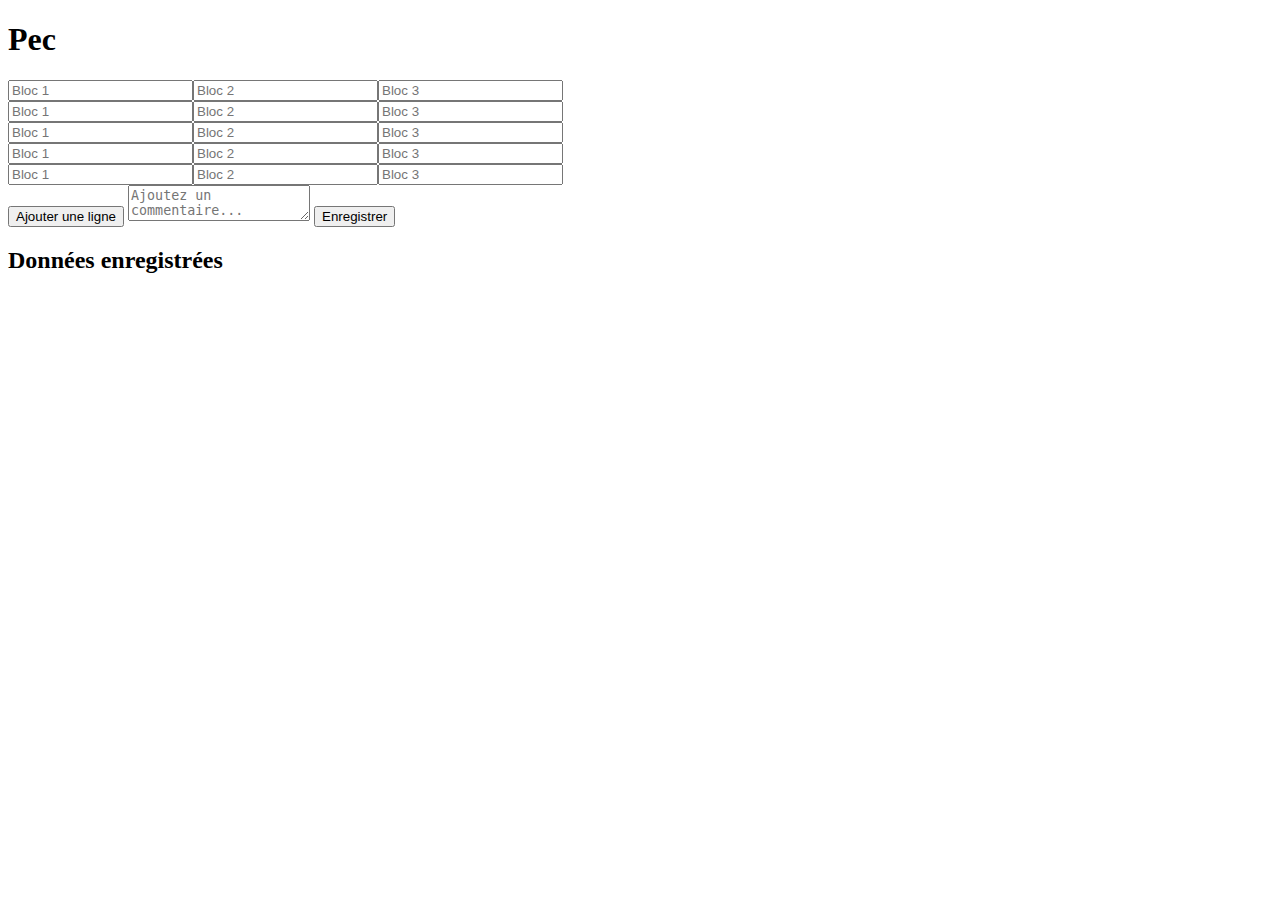
==== Page1.html @ 77e019be "Add files via upload" ====
<!DOCTYPE html>
<html lang="fr">
<head>
    <meta charset="UTF-8">
    <meta name="viewport" content="width=device-width, initial-scale=1.0">
    <title>Page 1 - My Personal Coach</title>
    <link rel="stylesheet" href="styles.css">
</head>
<body>
    <h1>Pec</h1>
    <div class="container">
        <div id="input-container">
            <div class="row"><input type="text" placeholder="Bloc 1"><input type="text" placeholder="Bloc 2"><input type="text" placeholder="Bloc 3"></div>
            <div class="row"><input type="text" placeholder="Bloc 1"><input type="text" placeholder="Bloc 2"><input type="text" placeholder="Bloc 3"></div>
            <div class="row"><input type="text" placeholder="Bloc 1"><input type="text" placeholder="Bloc 2"><input type="text" placeholder="Bloc 3"></div>
            <div class="row"><input type="text" placeholder="Bloc 1"><input type="text" placeholder="Bloc 2"><input type="text" placeholder="Bloc 3"></div>
            <div class="row"><input type="text" placeholder="Bloc 1"><input type="text" placeholder="Bloc 2"><input type="text" placeholder="Bloc 3"></div>
        </div>
        <button onclick="addRow()">Ajouter une ligne</button>
        <textarea id="comment" placeholder="Ajoutez un commentaire..."></textarea>
        <button onclick="saveData()">Enregistrer</button>
    </div>
    <div class="container">
        <h2>Données enregistrées</h2>
        <div id="saved-data-container"></div>
        <div class="saved-blocks" id="saved-container"></div>
    </div>
    

    <script src="script.js"></script>
</body>
</html>
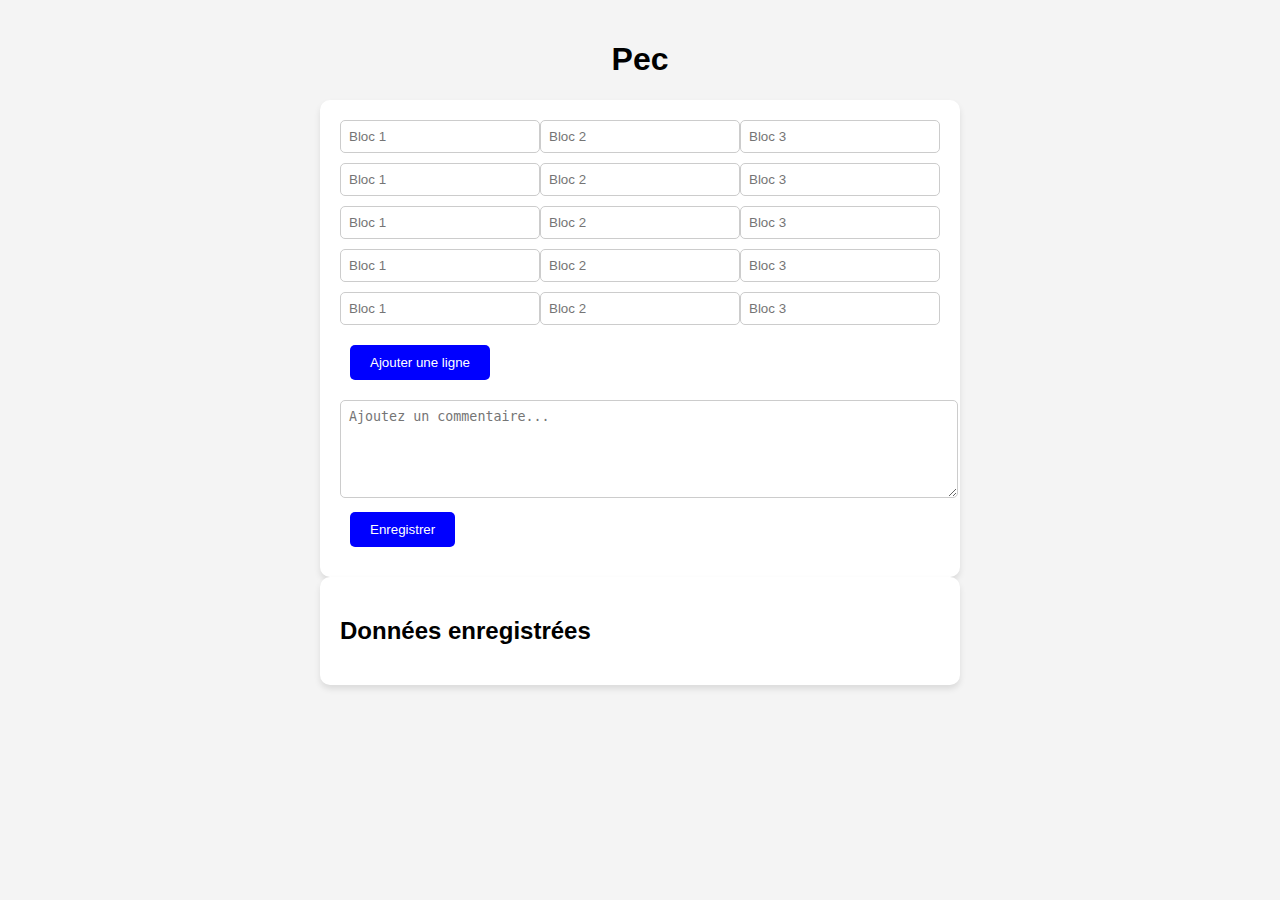
==== commit 095ec96a: "Update Page1.html" ====
--- a/Page1.html
+++ b/Page1.html
@@ -4,7 +4,7 @@
     <meta charset="UTF-8">
     <meta name="viewport" content="width=device-width, initial-scale=1.0">
     <title>Page 1 - My Personal Coach</title>
-    <link rel="stylesheet" href="styles.css">
+    <link rel="stylesheet" href="Styles.css">
 </head>
 <body>
     <h1>Pec</h1>
--- a/Styles.css
+++ b/Styles.css
@@ -0,0 +1,76 @@
+/* Styles généraux */
+body {
+    font-family: Arial, sans-serif;
+    display: flex;
+    flex-direction: column;
+    align-items: center;
+    justify-content: center;
+    margin: 0;
+    background-color: #f4f4f4;
+    padding: 20px;
+}
+
+/* Conteneur principal */
+.container {
+    width: 90%;
+    max-width: 600px;
+    background: white;
+    padding: 20px;
+    border-radius: 10px;
+    box-shadow: 0px 4px 6px rgba(0, 0, 0, 0.1);
+}
+
+/* Ligne d'inputs */
+.row {
+    display: flex;
+    justify-content: space-between;
+    margin-bottom: 10px;
+}
+
+.row input {
+    width: 32%;
+    padding: 8px;
+    border: 1px solid #ccc;
+    border-radius: 5px;
+}
+
+/* Zone de commentaire */
+textarea {
+    width: 100%;
+    height: 80px;
+    margin-top: 10px;
+    padding: 8px;
+    border: 1px solid #ccc;
+    border-radius: 5px;
+}
+
+/* Boutons */
+button {
+    margin: 10px;
+    padding: 10px 20px;
+    background-color: blue;
+    color: white;
+    border: none;
+    border-radius: 5px;
+    cursor: pointer;
+    transition: background 0.3s;
+}
+
+button:hover {
+    background-color: darkblue;
+}
+
+/* Bloc des enregistrements sauvegardés */
+.saved-blocks {
+    width: 90%;
+    max-width: 600px;
+    margin-top: 20px;
+}
+
+.saved-item {
+    background: white;
+    padding: 10px;
+    margin-top: 10px;
+    border-radius: 5px;
+    box-shadow: 0px 2px 4px rgba(0, 0, 0, 0.1);
+}
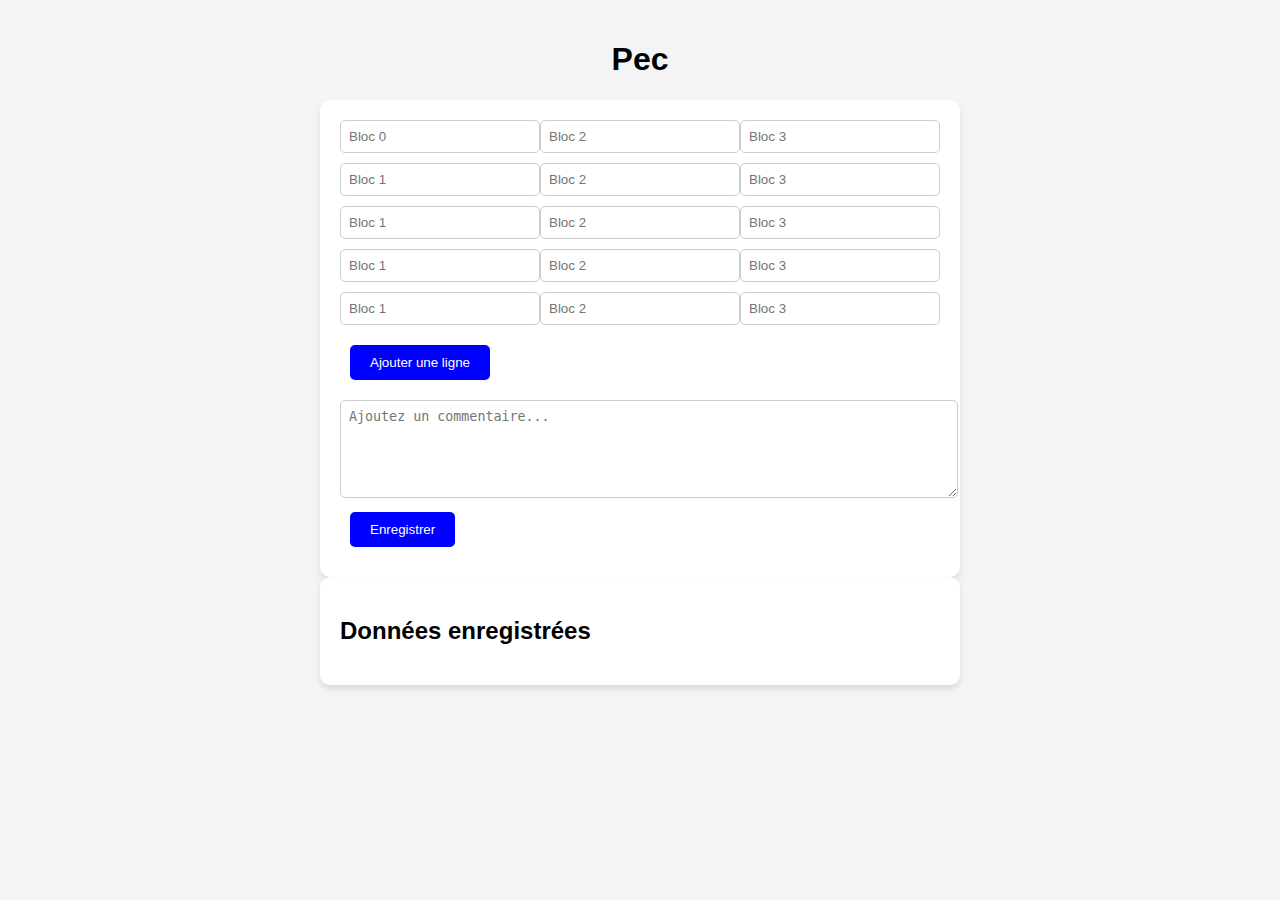
==== commit ce6b03ce: "test1" ====
--- a/Page1.html
+++ b/Page1.html
@@ -10,7 +10,7 @@
     <h1>Pec</h1>
     <div class="container">
         <div id="input-container">
-            <div class="row"><input type="text" placeholder="Bloc 1"><input type="text" placeholder="Bloc 2"><input type="text" placeholder="Bloc 3"></div>
+            <div class="row"><input type="text" placeholder="Bloc 0"><input type="text" placeholder="Bloc 2"><input type="text" placeholder="Bloc 3"></div>
             <div class="row"><input type="text" placeholder="Bloc 1"><input type="text" placeholder="Bloc 2"><input type="text" placeholder="Bloc 3"></div>
             <div class="row"><input type="text" placeholder="Bloc 1"><input type="text" placeholder="Bloc 2"><input type="text" placeholder="Bloc 3"></div>
             <div class="row"><input type="text" placeholder="Bloc 1"><input type="text" placeholder="Bloc 2"><input type="text" placeholder="Bloc 3"></div>
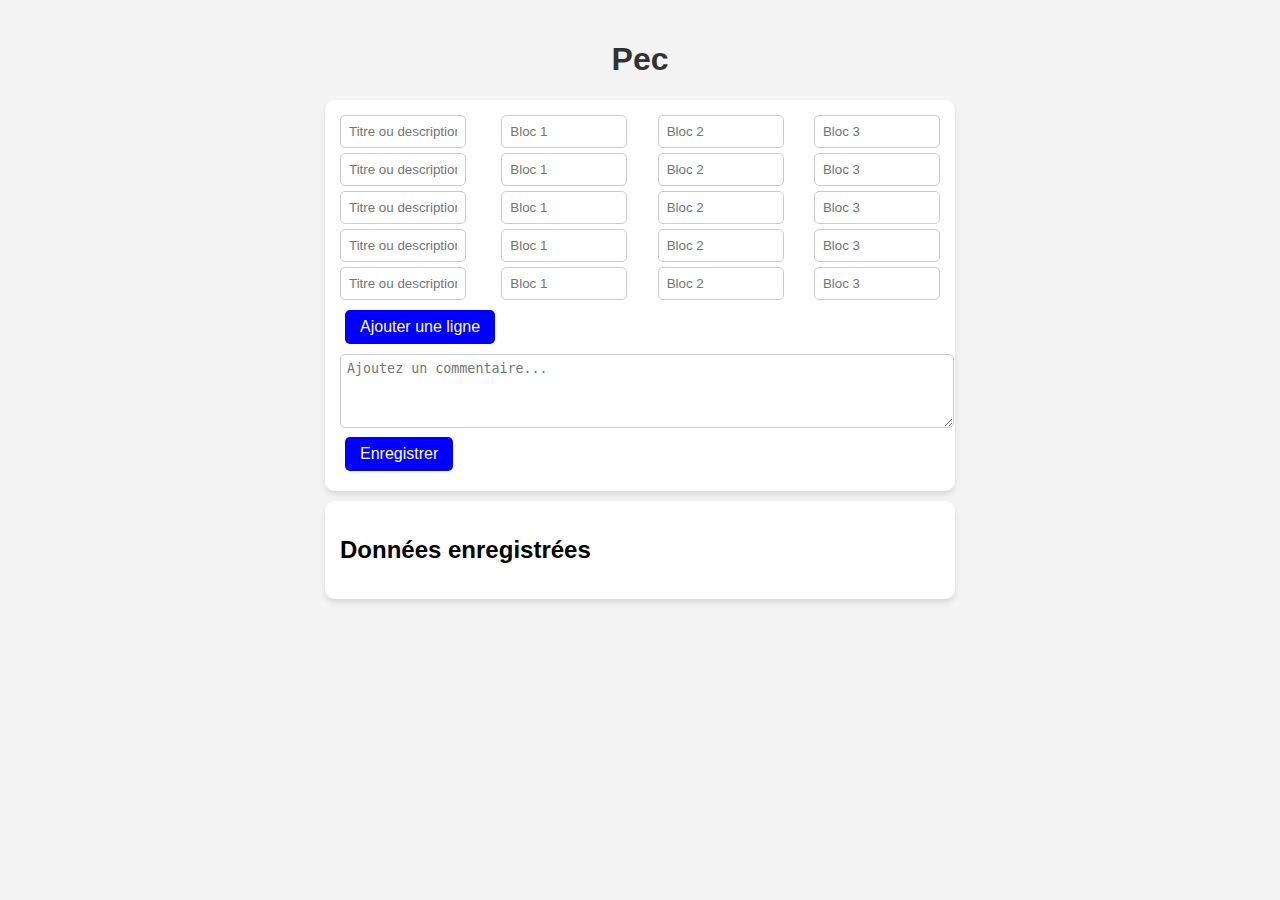
==== commit 7afd11ec: "Adapation block et style" ====
--- a/Page1.html
+++ b/Page1.html
@@ -10,23 +10,57 @@
     <h1>Pec</h1>
     <div class="container">
         <div id="input-container">
-            <div class="row"><input type="text" placeholder="Bloc 0"><input type="text" placeholder="Bloc 2"><input type="text" placeholder="Bloc 3"></div>
-            <div class="row"><input type="text" placeholder="Bloc 1"><input type="text" placeholder="Bloc 2"><input type="text" placeholder="Bloc 3"></div>
-            <div class="row"><input type="text" placeholder="Bloc 1"><input type="text" placeholder="Bloc 2"><input type="text" placeholder="Bloc 3"></div>
-            <div class="row"><input type="text" placeholder="Bloc 1"><input type="text" placeholder="Bloc 2"><input type="text" placeholder="Bloc 3"></div>
-            <div class="row"><input type="text" placeholder="Bloc 1"><input type="text" placeholder="Bloc 2"><input type="text" placeholder="Bloc 3"></div>
+            <div class="row">
+                <input class="big-input" type="text" placeholder="Titre ou description">
+                <input type="text" placeholder="Bloc 1">
+                <input type="text" placeholder="Bloc 2">
+                <input type="text" placeholder="Bloc 3">
+            </div>
+            <div class="row">
+                <input class="big-input" type="text" placeholder="Titre ou description">
+                <input type="text" placeholder="Bloc 1">
+                <input type="text" placeholder="Bloc 2">
+                <input type="text" placeholder="Bloc 3">
+            </div>
+            <div class="row">
+                <input class="big-input" type="text" placeholder="Titre ou description">
+                <input type="text" placeholder="Bloc 1">
+                <input type="text" placeholder="Bloc 2">
+                <input type="text" placeholder="Bloc 3">
+            </div>
+            <div class="row">
+                <input class="big-input" type="text" placeholder="Titre ou description">
+                <input type="text" placeholder="Bloc 1">
+                <input type="text" placeholder="Bloc 2">
+                <input type="text" placeholder="Bloc 3">
+            </div>
+            <div class="row">
+                <input class="big-input" type="text" placeholder="Titre ou description">
+                <input type="text" placeholder="Bloc 1">
+                <input type="text" placeholder="Bloc 2">
+                <input type="text" placeholder="Bloc 3">
+            </div>
         </div>
+        
         <button onclick="addRow()">Ajouter une ligne</button>
         <textarea id="comment" placeholder="Ajoutez un commentaire..."></textarea>
         <button onclick="saveData()">Enregistrer</button>
     </div>
+
     <div class="container">
         <h2>Données enregistrées</h2>
         <div id="saved-data-container"></div>
         <div class="saved-blocks" id="saved-container"></div>
     </div>
+
+    <script src="script.js"></script>
+    <script>
+        window.onload = function () {
+            loadSavedData(); // Charge les données enregistrées en bas
+            loadLastSavedDataAsPlaceholder(); // Remplit les placeholders avec la dernière sauvegarde
+        };
+    </script>
     
 
-    <script src="script.js"></script>
 </body>
 </html>
--- a/Styles.css
+++ b/Styles.css
@@ -15,12 +15,30 @@
     width: 90%;
     max-width: 600px;
     background: white;
-    padding: 20px;
+    padding: 15px; /* Réduit le padding intérieur */
     border-radius: 10px;
     box-shadow: 0px 4px 6px rgba(0, 0, 0, 0.1);
+    margin-bottom: 10px; /* Réduit l'espace entre les containers */
 }
 
-/* Ligne d'inputs */
+
+/* Titre principal */
+h1 {
+    text-align: center;
+    color: #333;
+}
+
+/* Grand champ de texte */
+.large-textarea {
+    width: 100%;
+    height: 100px;
+    margin-bottom: 10px;
+    padding: 8px;
+    border: 1px solid #ccc;
+    border-radius: 5px;
+}
+
+/* Ligne des petits inputs */
 .row {
     display: flex;
     justify-content: space-between;
@@ -28,8 +46,8 @@
 }
 
 .row input {
-    width: 32%;
-    padding: 8px;
+    width: 18%;
+    padding: 6px;
     border: 1px solid #ccc;
     border-radius: 5px;
 }
@@ -37,23 +55,24 @@
 /* Zone de commentaire */
 textarea {
     width: 100%;
-    height: 80px;
-    margin-top: 10px;
-    padding: 8px;
+    height: 60px; /* Réduction de la hauteur de la zone de texte */
+    margin-top: 5px;
+    padding: 6px;
     border: 1px solid #ccc;
     border-radius: 5px;
 }
 
 /* Boutons */
 button {
-    margin: 10px;
-    padding: 10px 20px;
+    margin: 5px;
+    padding: 8px 15px;
     background-color: blue;
     color: white;
     border: none;
     border-radius: 5px;
     cursor: pointer;
     transition: background 0.3s;
+    font-size: 16px;
 }
 
 button:hover {
@@ -64,13 +83,38 @@
 .saved-blocks {
     width: 90%;
     max-width: 600px;
-    margin-top: 20px;
+    margin-top: 10px; /* Moins d'espace au-dessus */
 }
 
 .saved-item {
     background: white;
-    padding: 10px;
-    margin-top: 10px;
+    padding: 8px;
+    margin-top: 5px; /* Moins d'espace entre les blocs enregistrés */
     border-radius: 5px;
     box-shadow: 0px 2px 4px rgba(0, 0, 0, 0.1);
 }
+/* Grand input pour chaque ligne */
+.big-input {
+    width: 40%;
+    padding: 6px;
+    border: 1px solid #ccc;
+    border-radius: 5px;
+    margin-right: 5px; /* Réduit l'espace entre le grand input et les petits */
+}
+
+/* Mise à jour de la disposition des lignes */
+.row {
+    display: flex;
+    justify-content: space-between;
+    align-items: center;
+    margin-bottom: 5px; /* Moins d'espace entre les lignes */
+}
+
+
+/* Mise à jour des petits inputs */
+.row input {
+    width: 18%;
+    padding: 8px;
+    border: 1px solid #ccc;
+    border-radius: 5px;
+}
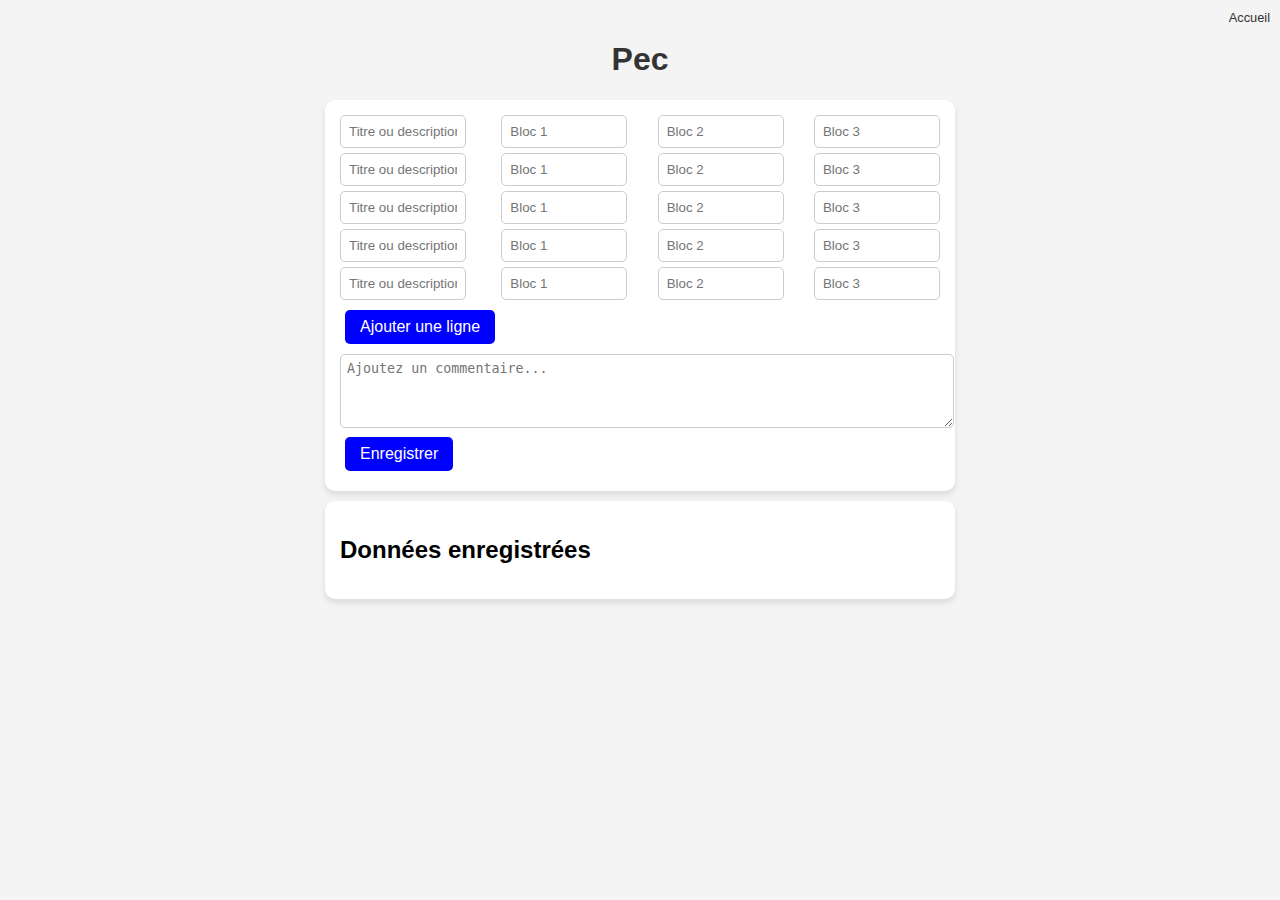
==== commit 026eaa99: "ajout lien home correction champs et delete block" ====
--- a/Page1.html
+++ b/Page1.html
@@ -7,6 +7,9 @@
     <link rel="stylesheet" href="Styles.css">
 </head>
 <body>
+      <!-- Lien "Accueil" en haut à droite -->
+      <a href="index.html" class="top-right-link">Accueil</a>
+    
     <h1>Pec</h1>
     <div class="container">
         <div id="input-container">
--- a/Styles.css
+++ b/Styles.css
@@ -62,6 +62,22 @@
     border-radius: 5px;
 }
 
+/* Bouton retour homepage */
+.top-right-link {
+    position: absolute;
+    top: 10px;
+    right: 10px;
+    font-size: 0.8em;    /* Taille réduite */
+    text-decoration: none;
+    color: #333;         /* Couleur personnalisable */
+}
+
+.top-right-link:hover {
+    color: #555;         /* Légère variation au survol */
+    text-decoration: underline;
+}
+
+
 /* Boutons */
 button {
     margin: 5px;
@@ -118,3 +134,17 @@
     border: 1px solid #ccc;
     border-radius: 5px;
 }
+
+/* bouton delete */
+.delete-btn {
+    background-color: transparent;
+    border: none;
+    color: red;
+    font-weight: bold;
+    cursor: pointer;
+    margin-left: 10px;
+}
+
+.delete-btn:hover {
+    color: darkred;
+}
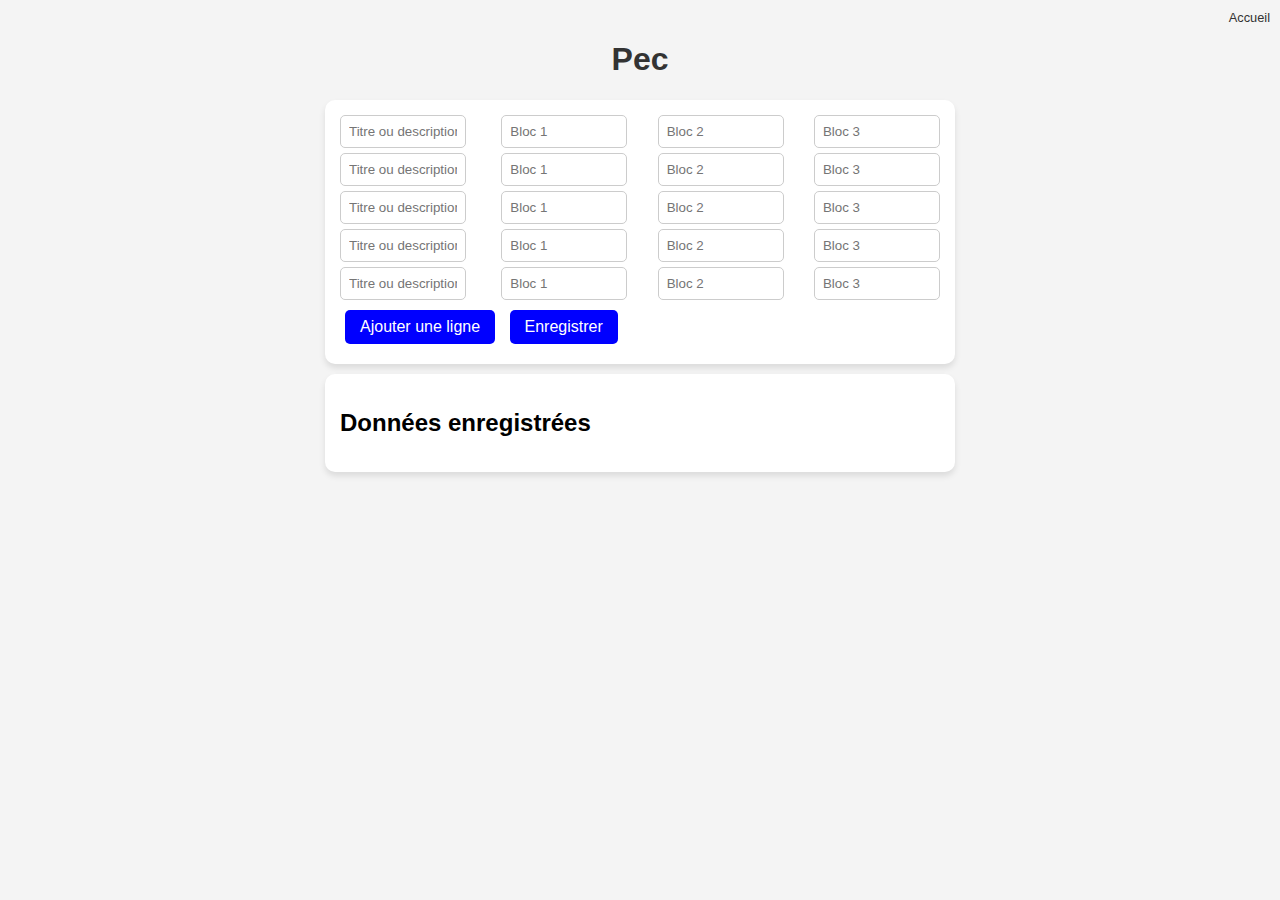
==== commit 72321499: "Retirer bloc commentaire + pre remplissage" ====
--- a/Page1.html
+++ b/Page1.html
@@ -7,8 +7,9 @@
     <link rel="stylesheet" href="Styles.css">
 </head>
 <body>
+
       <!-- Lien "Accueil" en haut à droite -->
-      <a href="index.html" class="top-right-link">Accueil</a>
+    <a href="index.html" class="top-right-link">Accueil</a>
     
     <h1>Pec</h1>
     <div class="container">
@@ -46,7 +47,7 @@
         </div>
         
         <button onclick="addRow()">Ajouter une ligne</button>
-        <textarea id="comment" placeholder="Ajoutez un commentaire..."></textarea>
+       
         <button onclick="saveData()">Enregistrer</button>
     </div>
 
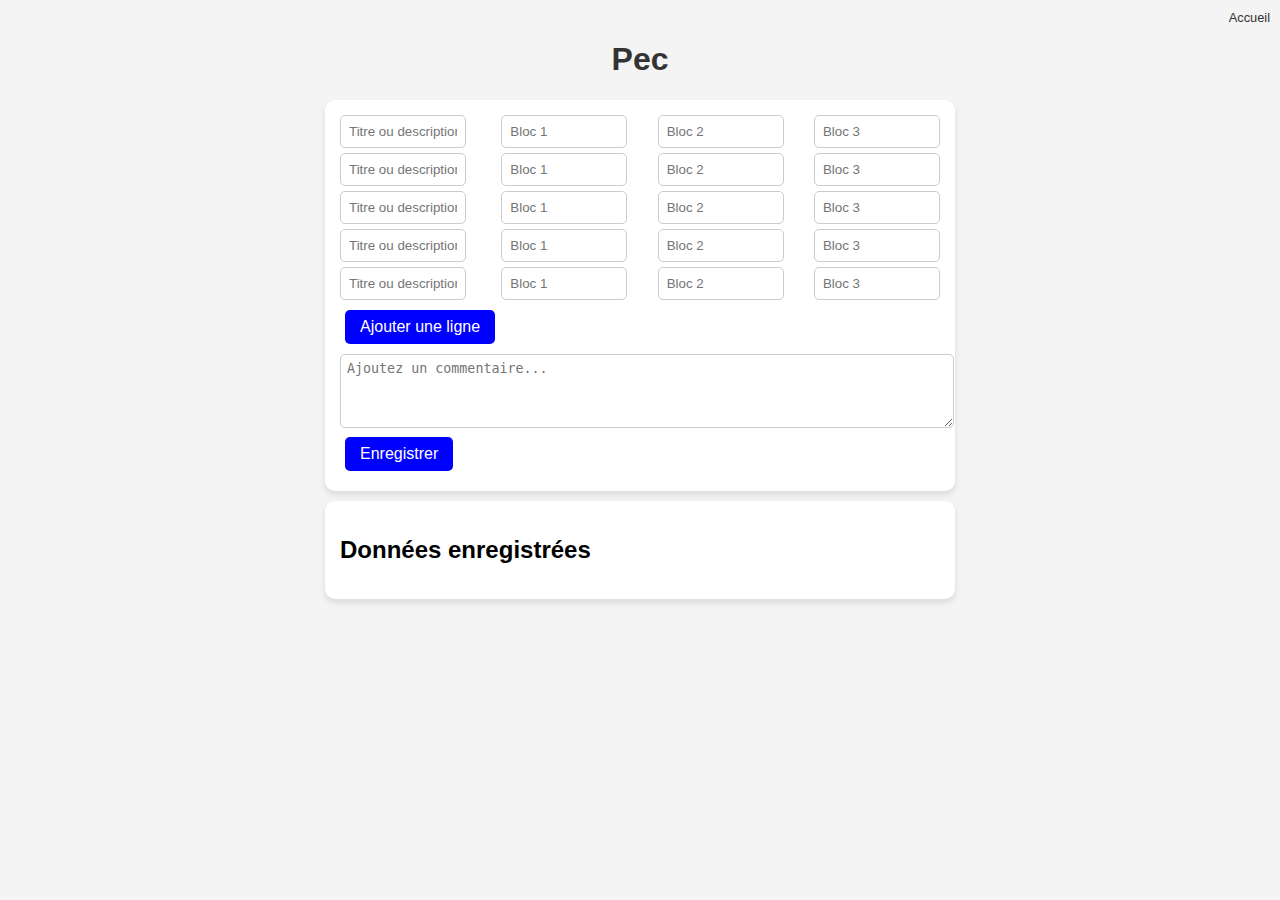
==== commit c181f2b1: "corriger commentaires" ====
--- a/Page1.html
+++ b/Page1.html
@@ -47,7 +47,7 @@
         </div>
         
         <button onclick="addRow()">Ajouter une ligne</button>
-       
+        <textarea id="comment" placeholder="Ajoutez un commentaire..."></textarea>
         <button onclick="saveData()">Enregistrer</button>
     </div>
 
